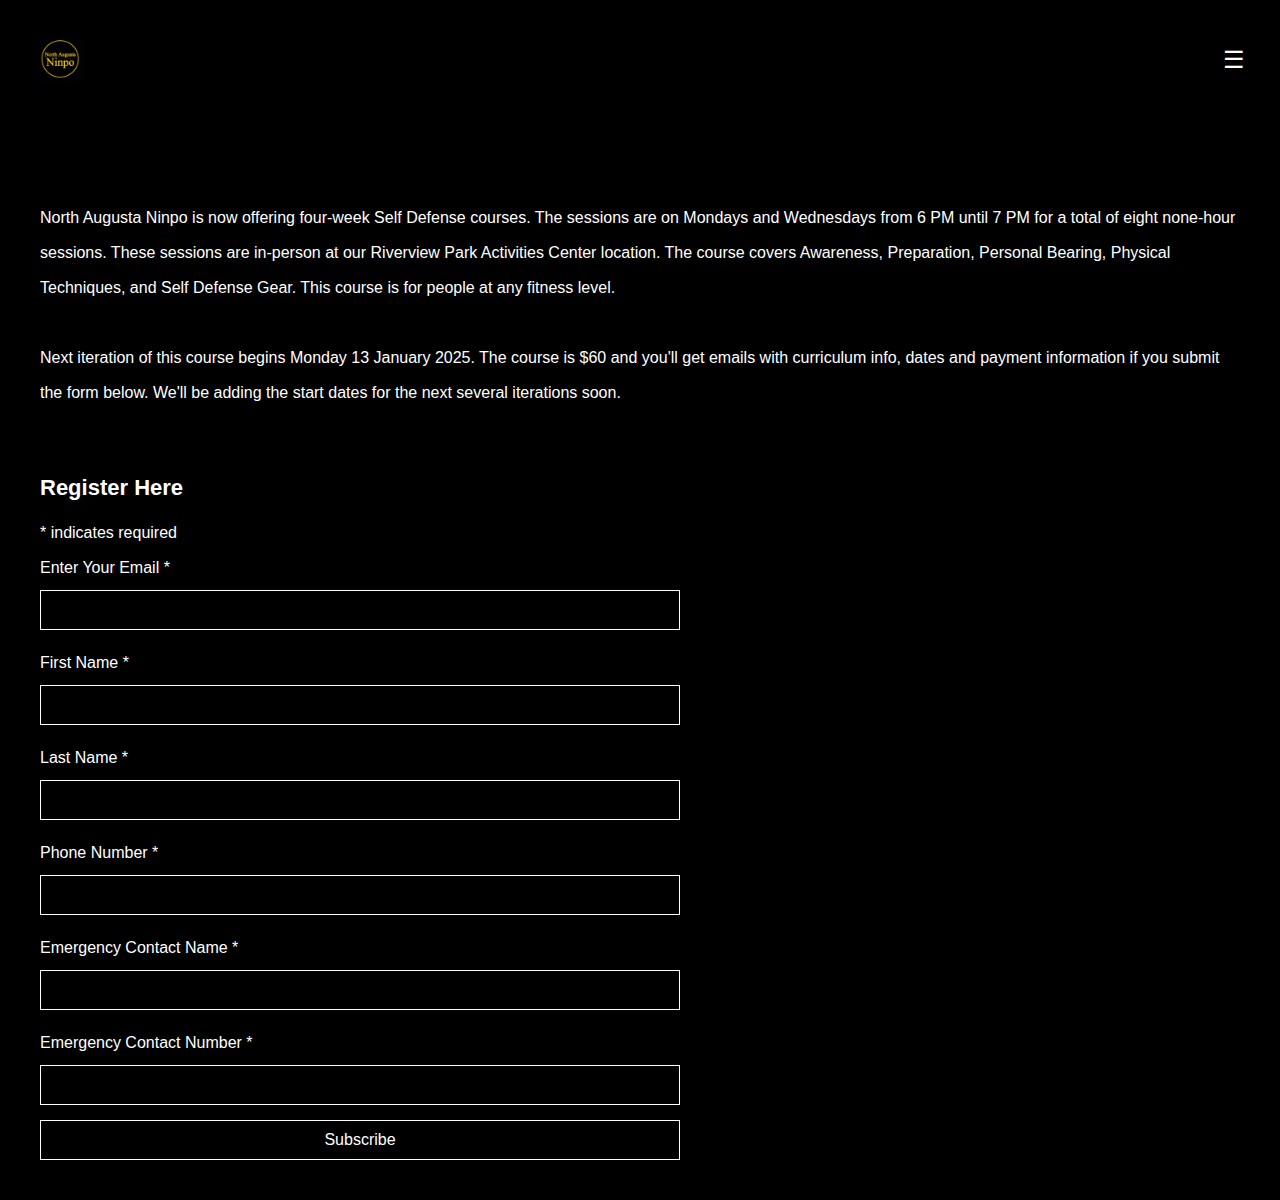
==== selfdefense.html @ 492ca12f "Add files via upload" ====
<!DOCTYPE html>
<html lang="en">
<head>
    <meta charset="UTF-8">
    <meta name="viewport" content="width=device-width, initial-scale=1.0">
    <title>North Augusta Ninpo</title>
    <link rel="stylesheet" href="styles2.css">
    <script>
        function toggleMenu() {
            document.getElementById("menu").classList.toggle("show");
        }
    </script>
</head>
<body>
    <nav class="navbar">
        <img src="logo.jpg" alt="Logo" class="logo">
        <button class="hamburger" onclick="toggleMenu()">☰</button>
        <ul id="menu" class="menu">
            <li><a href="index.html">Home</a></li>
            <li><a href="#">About</a></li>
            <li><a href="#">Contact</a></li>
            <li><a href="faq.html">FAQ</a></li>
            <li><a href="selfdefense.html">Self Defense</a></li>
        </ul>
    </nav>

    <script>
        function toggleMenu() {
            var menu = document.getElementById("menu");
            var button = document.querySelector(".hamburger");
            if (menu.classList.contains("show")) {
                menu.classList.remove("show");
                button.innerHTML = "☰";
            } else {
                menu.classList.add("show");
                button.innerHTML = "✖";
            }
        }
    </script>
</body>
<section>
    <p>North Augusta Ninpo is now offering four-week Self Defense courses. The sessions are on Mondays and Wednesdays from 6 PM until 7 PM for a total of eight none-hour sessions. These sessions are in-person at our Riverview Park Activities Center location. The course covers Awareness, Preparation, Personal Bearing, Physical Techniques, and Self Defense Gear. This course is for people at any fitness level.</p>
    <br>
    <p>Next iteration of this course begins Monday 13 January 2025. The course is $60 and you'll get emails with curriculum info, dates and payment information if you submit the form below. We'll be adding the start dates for the next several iterations soon.</p>
</section>

<div id="mc_embed_signup">
    <form action="https://northaugustaninpo.us14.list-manage.com/subscribe/post?u=f754405c73b552b463cd54875&amp;id=088e9e2df0&amp;f_id=00eec8e0f0" method="post" id="mc-embedded-subscribe-form" name="mc-embedded-subscribe-form" class="validate" target="_blank">
        <div id="mc_embed_signup_scroll"><h2>Register Here</h2>
            <div class="indicates-required"><span class="asterisk">*</span> indicates required</div>
            <div class="mc-field-group"><label for="mce-EMAIL">Enter Your Email <span class="asterisk">*</span></label><input type="email" name="EMAIL" class="required email" id="mce-EMAIL" required="" value=""></div><div class="mc-field-group"><label for="mce-FNAME">First Name <span class="asterisk">*</span></label><input type="text" name="FNAME" class="required text" id="mce-FNAME" required="" value=""></div><div class="mc-field-group"><label for="mce-LNAME">Last Name <span class="asterisk">*</span></label><input type="text" name="LNAME" class="required text" id="mce-LNAME" required="" value=""></div><div class="mc-field-group"><label for="mce-PHONE">Phone Number <span class="asterisk">*</span></label><input type="text" name="PHONE" class="REQ_CSS" id="mce-PHONE" value=""></div><div class="mc-field-group"><label for="mce-MMERGE7">Emergency Contact Name <span class="asterisk">*</span></label><input type="text" name="MMERGE7" class="required text" id="mce-MMERGE7" required="" value=""></div><div class="mc-field-group"><label for="mce-MMERGE8">Emergency Contact Number <span class="asterisk">*</span></label><input type="text" name="MMERGE8" class="REQ_CSS" id="mce-MMERGE8" value=""></div>
        <div id="mce-responses" class="clear">
            <div class="response" id="mce-error-response" style="display: none;"></div>
            <div class="response" id="mce-success-response" style="display: none;"></div>
        </div><div aria-hidden="true" style="position: absolute; left: -5000px;"><input type="text" name="b_f754405c73b552b463cd54875_088e9e2df0" tabindex="-1" value=""></div><div class="clear"><input type="submit" name="subscribe" id="mc-embedded-subscribe" class="button" value="Subscribe"></div>
    </div>
</form>
</div>
<script type="text/javascript" src="//s3.amazonaws.com/downloads.mailchimp.com/js/mc-validate.js"></script><script type="text/javascript">(function($) {window.fnames = new Array(); window.ftypes = new Array();fnames[0]='EMAIL';ftypes[0]='email';fnames[1]='FNAME';ftypes[1]='text';fnames[2]='LNAME';ftypes[2]='text';fnames[4]='PHONE';ftypes[4]='phone';fnames[7]='MMERGE7';ftypes[7]='text';fnames[8]='MMERGE8';ftypes[8]='phone';fnames[3]='ADDRESS';ftypes[3]='address';fnames[5]='BIRTHDAY';ftypes[5]='birthday';fnames[6]='COMPANY';ftypes[6]='text';}(jQuery));var $mcj = jQuery.noConflict(true);</script></div>
</html>
---- styles2.css ----
/* General Styles */
* {
    margin: 0;
    padding: 0;
    box-sizing: border-box;
    font-family: Arial, sans-serif;
}

body {
    background-color: black;
    color: white;
    text-align: left;
    padding: 20px;
    line-height: 35px;
}

/* Navbar Styles */
.navbar {
    position: sticky;
    top: 0;
    background: black;
    display: flex;
    justify-content: space-between;
    align-items: center;
    padding: 15px;
    z-index: 2;
}

.logo {
    width: 50px;
}

.hamburger {
    font-size: 24px;
    background: none;
    border: none;
    color: rgb(255, 255, 255);
    cursor: pointer;
    z-index: 3;
}

.menu {
    position: fixed;
    top: 0;
    left: 0;
    width: 100%;
    height: fit-content;
    background: rgb(0, 0, 0);
    display: flex;
    flex-direction: column;
    align-items: center;
    justify-content: center;
    list-style: none;
    padding: 0;
    margin: 0;
    transform: translateY(-100%);
    transition: transform 0.3s ease-in-out;
}

.menu.show {
    transform: translateY(0);
}

.menu li {
    margin: 15px 0;
}

.menu a {
    color: rgb(255, 255, 255);
    text-decoration: none;
    font-size: 20px;
}

/* Section Styles */
section {
    margin-top: 80px;
    padding: 20px;
    background: rgba(0, 0, 0, 0.8);
    border-radius: 8px;
}

/* Form Styles */
#mc_embed_signup {
    background: black;
    padding: 20px;
    border-radius: 8px;
    margin-top: 20px;
}

#mc_embed_signup h2 {
    text-align: left;
    color: white;
    font-size: 22px;
    margin-bottom: 10px;
}

/* Form Input Fields */
.mc-field-group {
    margin-bottom: 15px;
}

.mc-field-group label {
    display: block;
    font-size: 16px;
    color: white;
    margin-bottom: 5px;
}

.mc-field-group input {
    width: 50vw;
    padding: 10px;
    border: 1px solid white;
    background: black;
    color: white;
    font-size: 16px;
}

.mc-field-group input::placeholder {
    color: #ccc;
}

/* Submit Button */
#mc-embedded-subscribe {
    width: 50vw;
    background: rgb(0, 0, 0);
    color: rgb(255, 255, 255);
    border: 1px solid white;
    padding: 10px;
    font-size: 16px;
    cursor: pointer;
}

#mc-embedded-subscribe:hover {
    background: gray;
}
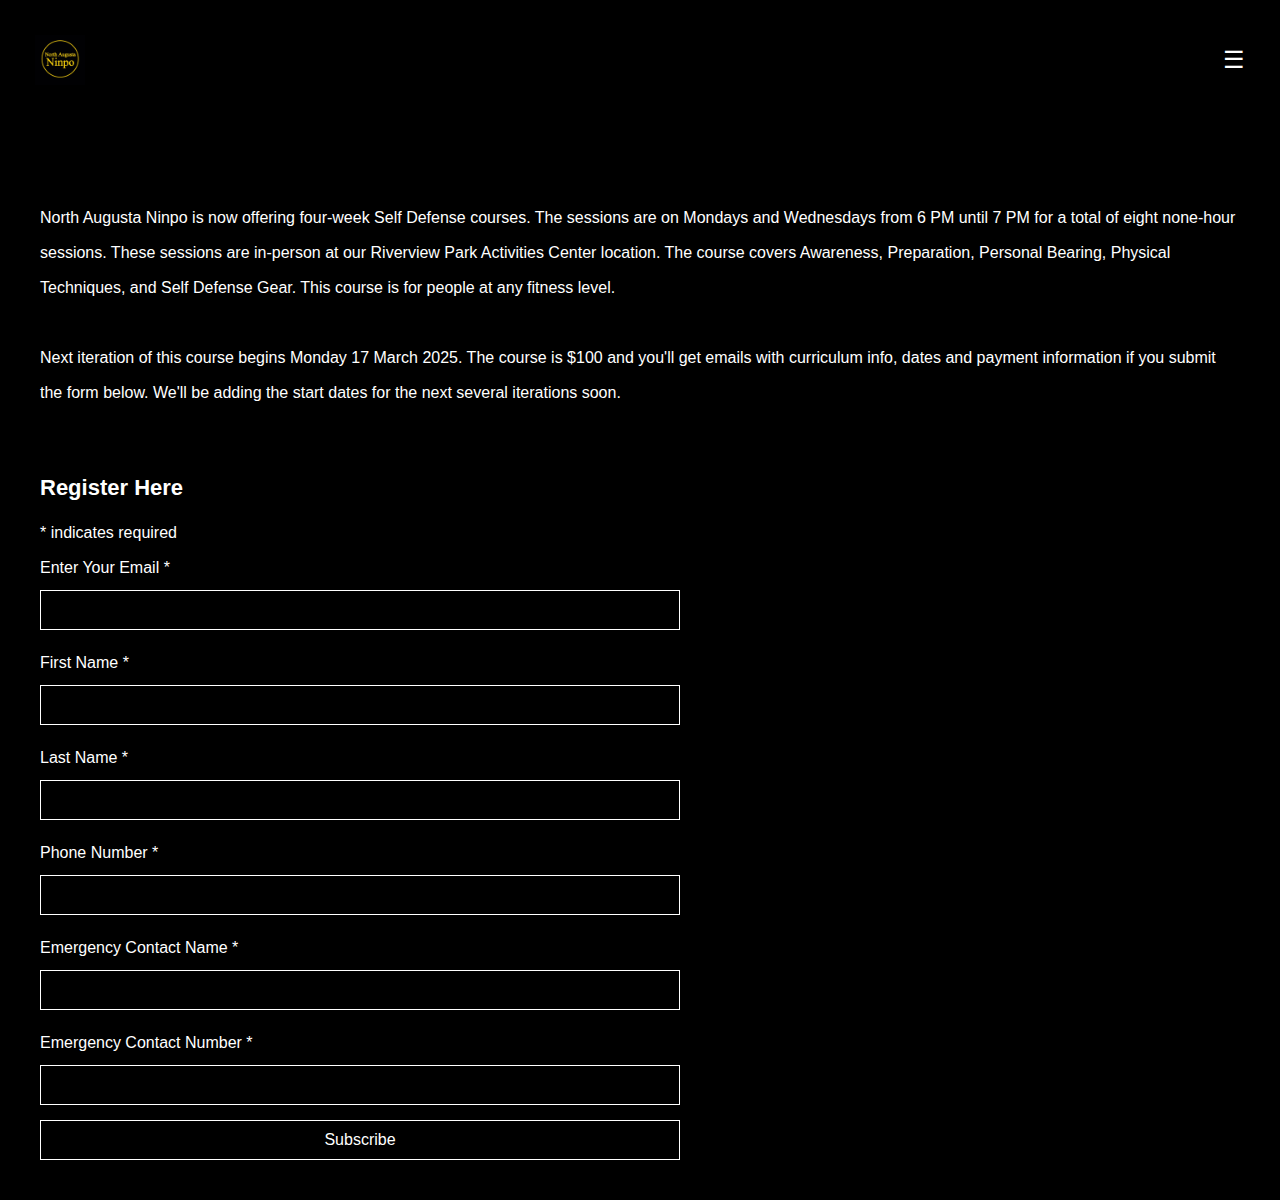
==== commit f2b40f68: "Update selfdefense.html" ====
--- a/selfdefense.html
+++ b/selfdefense.html
@@ -41,7 +41,7 @@
 <section>
     <p>North Augusta Ninpo is now offering four-week Self Defense courses. The sessions are on Mondays and Wednesdays from 6 PM until 7 PM for a total of eight none-hour sessions. These sessions are in-person at our Riverview Park Activities Center location. The course covers Awareness, Preparation, Personal Bearing, Physical Techniques, and Self Defense Gear. This course is for people at any fitness level.</p>
     <br>
-    <p>Next iteration of this course begins Monday 13 January 2025. The course is $60 and you'll get emails with curriculum info, dates and payment information if you submit the form below. We'll be adding the start dates for the next several iterations soon.</p>
+    <p>Next iteration of this course begins Monday 17 March 2025. The course is $100 and you'll get emails with curriculum info, dates and payment information if you submit the form below. We'll be adding the start dates for the next several iterations soon.</p>
 </section>
 
 <div id="mc_embed_signup">
@@ -57,4 +57,4 @@
 </form>
 </div>
 <script type="text/javascript" src="//s3.amazonaws.com/downloads.mailchimp.com/js/mc-validate.js"></script><script type="text/javascript">(function($) {window.fnames = new Array(); window.ftypes = new Array();fnames[0]='EMAIL';ftypes[0]='email';fnames[1]='FNAME';ftypes[1]='text';fnames[2]='LNAME';ftypes[2]='text';fnames[4]='PHONE';ftypes[4]='phone';fnames[7]='MMERGE7';ftypes[7]='text';fnames[8]='MMERGE8';ftypes[8]='phone';fnames[3]='ADDRESS';ftypes[3]='address';fnames[5]='BIRTHDAY';ftypes[5]='birthday';fnames[6]='COMPANY';ftypes[6]='text';}(jQuery));var $mcj = jQuery.noConflict(true);</script></div>
-</html>+</html>
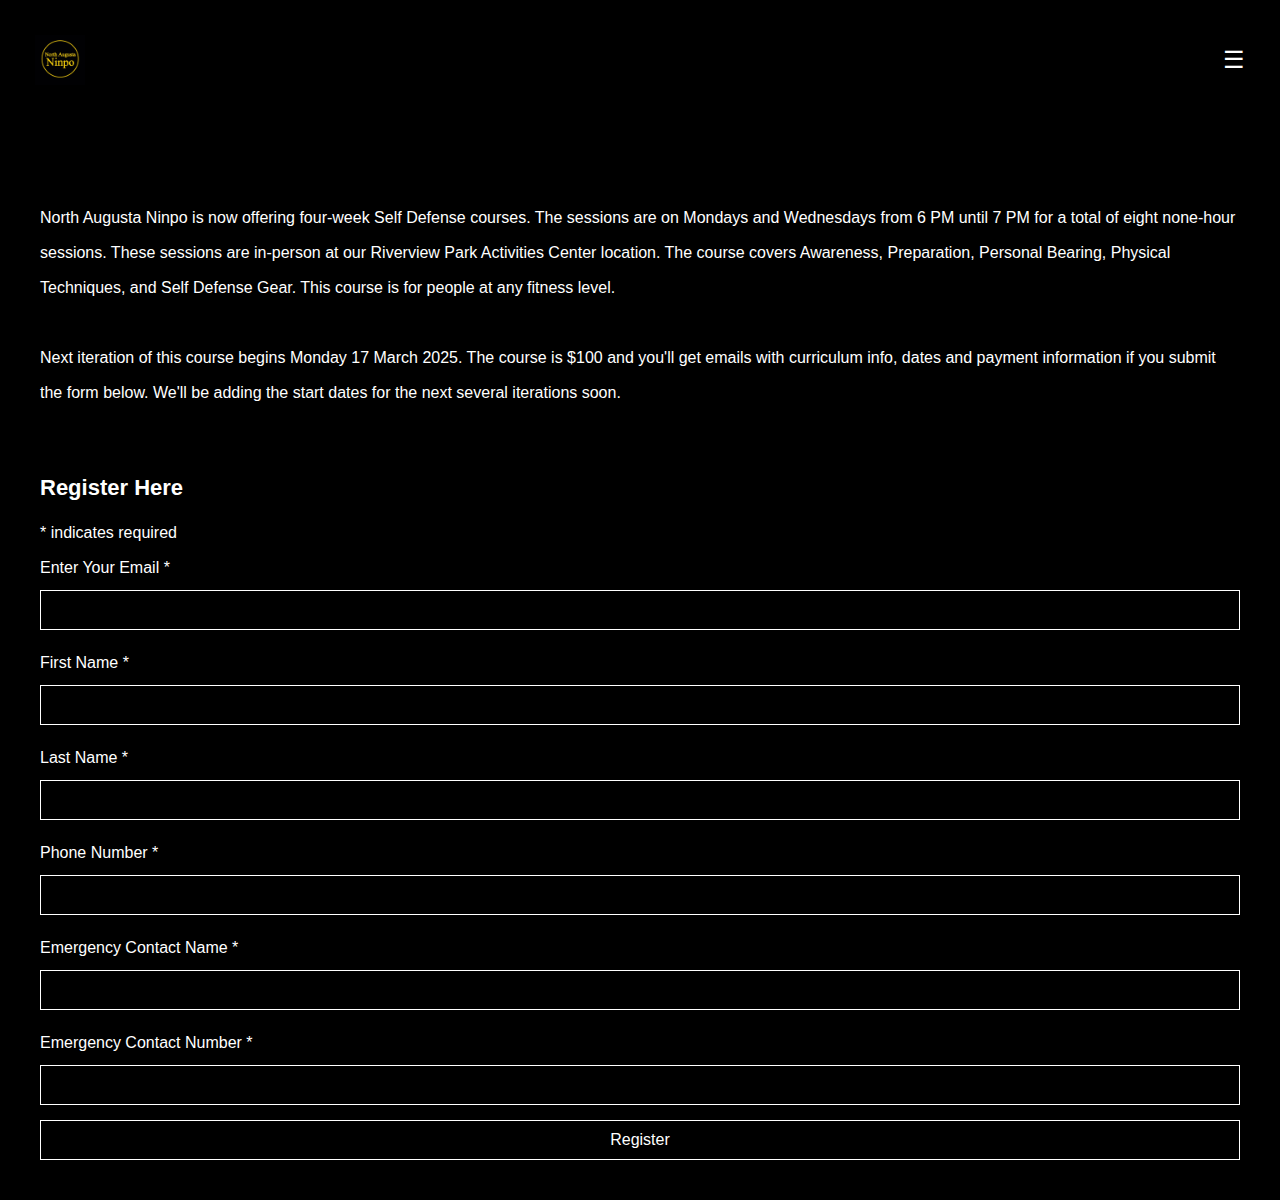
==== commit 4e30976d: "Update selfdefense.html" ====
--- a/selfdefense.html
+++ b/selfdefense.html
@@ -52,7 +52,7 @@
         <div id="mce-responses" class="clear">
             <div class="response" id="mce-error-response" style="display: none;"></div>
             <div class="response" id="mce-success-response" style="display: none;"></div>
-        </div><div aria-hidden="true" style="position: absolute; left: -5000px;"><input type="text" name="b_f754405c73b552b463cd54875_088e9e2df0" tabindex="-1" value=""></div><div class="clear"><input type="submit" name="subscribe" id="mc-embedded-subscribe" class="button" value="Subscribe"></div>
+        </div><div aria-hidden="true" style="position: absolute; left: -5000px;"><input type="text" name="b_f754405c73b552b463cd54875_088e9e2df0" tabindex="-1" value=""></div><div class="clear"><input type="submit" name="subscribe" id="mc-embedded-subscribe" class="button" value="Register"></div>
     </div>
 </form>
 </div>
--- a/styles2.css
+++ b/styles2.css
@@ -107,7 +107,7 @@
 }
 
 .mc-field-group input {
-    width: 50vw;
+    width: 100%;
     padding: 10px;
     border: 1px solid white;
     background: black;
@@ -121,7 +121,7 @@
 
 /* Submit Button */
 #mc-embedded-subscribe {
-    width: 50vw;
+    width: 100%;
     background: rgb(0, 0, 0);
     color: rgb(255, 255, 255);
     border: 1px solid white;
@@ -131,5 +131,6 @@
 }
 
 #mc-embedded-subscribe:hover {
-    background: gray;
+    background: white;
+    color: black;
 }
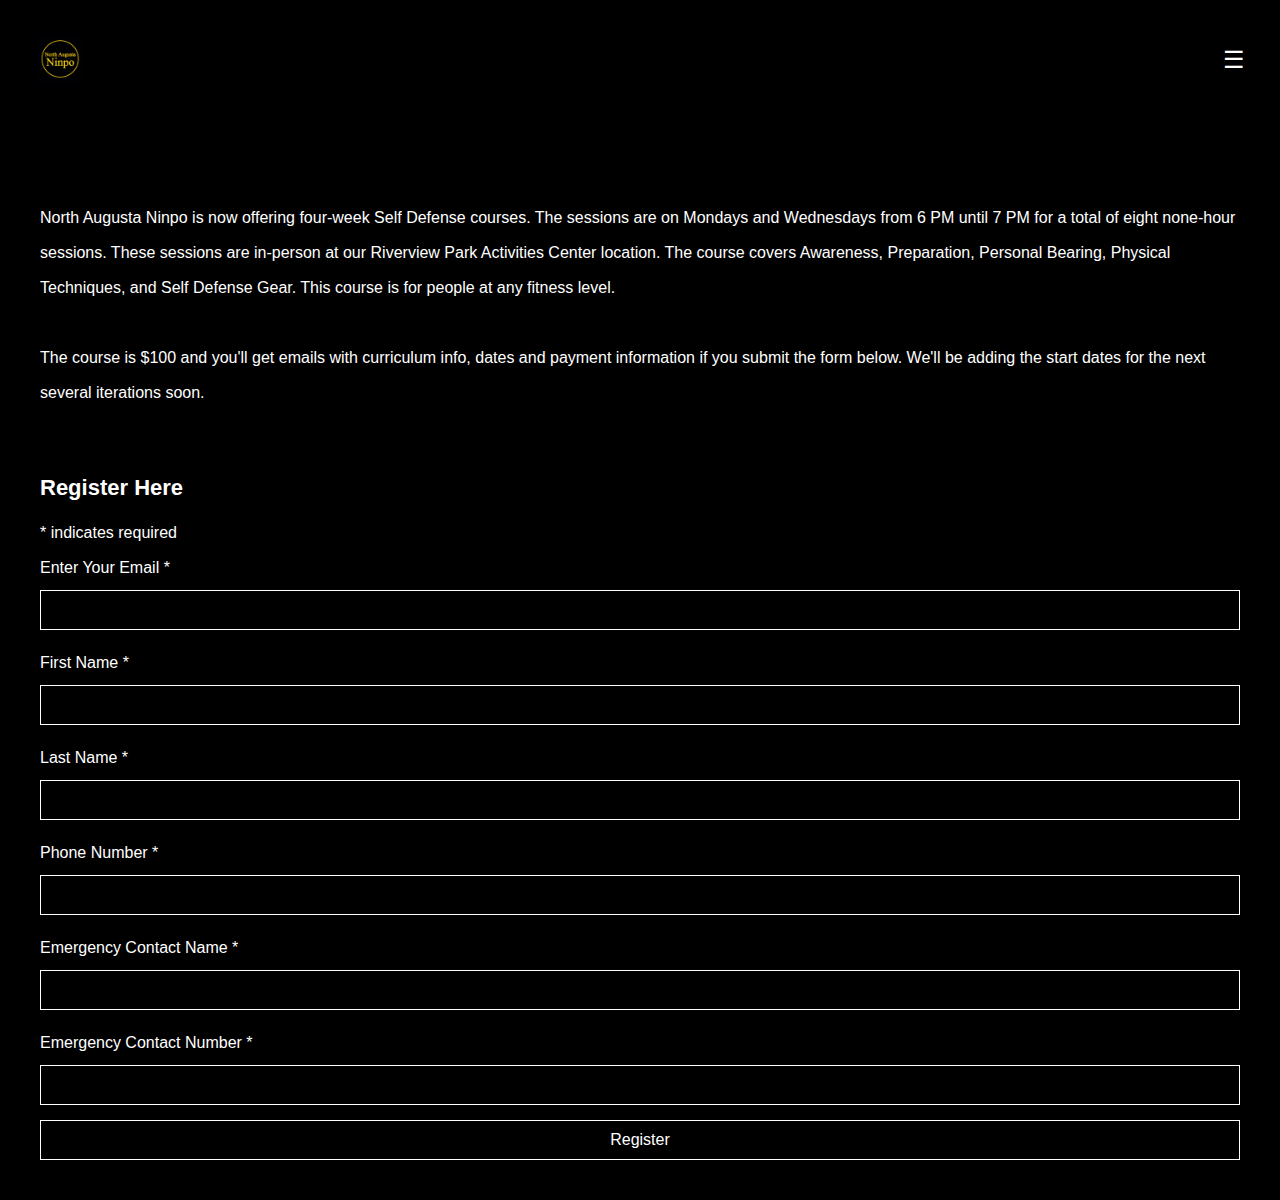
==== commit fd028cf5: "Update selfdefense.html" ====
--- a/selfdefense.html
+++ b/selfdefense.html
@@ -41,14 +41,14 @@
 <section>
     <p>North Augusta Ninpo is now offering four-week Self Defense courses. The sessions are on Mondays and Wednesdays from 6 PM until 7 PM for a total of eight none-hour sessions. These sessions are in-person at our Riverview Park Activities Center location. The course covers Awareness, Preparation, Personal Bearing, Physical Techniques, and Self Defense Gear. This course is for people at any fitness level.</p>
     <br>
-    <p>Next iteration of this course begins Monday 17 March 2025. The course is $100 and you'll get emails with curriculum info, dates and payment information if you submit the form below. We'll be adding the start dates for the next several iterations soon.</p>
+    <p>The course is $100 and you'll get emails with curriculum info, dates and payment information if you submit the form below. We'll be adding the start dates for the next several iterations soon.</p>
 </section>
 
 <div id="mc_embed_signup">
     <form action="https://northaugustaninpo.us14.list-manage.com/subscribe/post?u=f754405c73b552b463cd54875&amp;id=088e9e2df0&amp;f_id=00eec8e0f0" method="post" id="mc-embedded-subscribe-form" name="mc-embedded-subscribe-form" class="validate" target="_blank">
         <div id="mc_embed_signup_scroll"><h2>Register Here</h2>
             <div class="indicates-required"><span class="asterisk">*</span> indicates required</div>
-            <div class="mc-field-group"><label for="mce-EMAIL">Enter Your Email <span class="asterisk">*</span></label><input type="email" name="EMAIL" class="required email" id="mce-EMAIL" required="" value=""></div><div class="mc-field-group"><label for="mce-FNAME">First Name <span class="asterisk">*</span></label><input type="text" name="FNAME" class="required text" id="mce-FNAME" required="" value=""></div><div class="mc-field-group"><label for="mce-LNAME">Last Name <span class="asterisk">*</span></label><input type="text" name="LNAME" class="required text" id="mce-LNAME" required="" value=""></div><div class="mc-field-group"><label for="mce-PHONE">Phone Number <span class="asterisk">*</span></label><input type="text" name="PHONE" class="REQ_CSS" id="mce-PHONE" value=""></div><div class="mc-field-group"><label for="mce-MMERGE7">Emergency Contact Name <span class="asterisk">*</span></label><input type="text" name="MMERGE7" class="required text" id="mce-MMERGE7" required="" value=""></div><div class="mc-field-group"><label for="mce-MMERGE8">Emergency Contact Number <span class="asterisk">*</span></label><input type="text" name="MMERGE8" class="REQ_CSS" id="mce-MMERGE8" value=""></div>
+            <div class="mc-field-group"><label for="mce-EMAIL">Enter Your Email <span class="asterisk">*</span></label><input type="email" name="EMAIL" class="required email" id="mce-EMAIL" required="" value=""></div><div class="mc-field-group"><label for="mce-FNAME">First Name <span class="asterisk">*</span></label><input type="text" name="FNAME" class="required text" id="mce-FNAME" required="" value=""></div><div class="mc-field-group"><label for="mce-LNAME">Last Name <span class="asterisk">*</span></label><input type="text" name="LNAME" class="required text" id="mce-LNAME" required="" value=""></div><div class="mc-field-group"><label for="mce-PHONE">Phone Number <span class="asterisk">*</span></label><input type="text" name="PHONE" class="REQ_CSS" id="mce-PHONE" value=""></div><div class="mc-field-group"><label for="mce-MMERGE7">Emergency Contact Name <span class="asterisk">*</span></label><input type="text" name="MMERGE7" class="required text" id="mce-MMERGE7" required="" value=""></div><div class="mc-field-group"><label for="mce-MMERGE8">Emergency Contact Number <span class="asterisk">*</span></label><input type="text" name="MMERGE8" class="REQ_CSS" id="mce-MMERGE8" value=""></div><div hidden=""><input type="hidden" name="tags" value="7262518"></div>
         <div id="mce-responses" class="clear">
             <div class="response" id="mce-error-response" style="display: none;"></div>
             <div class="response" id="mce-success-response" style="display: none;"></div>
